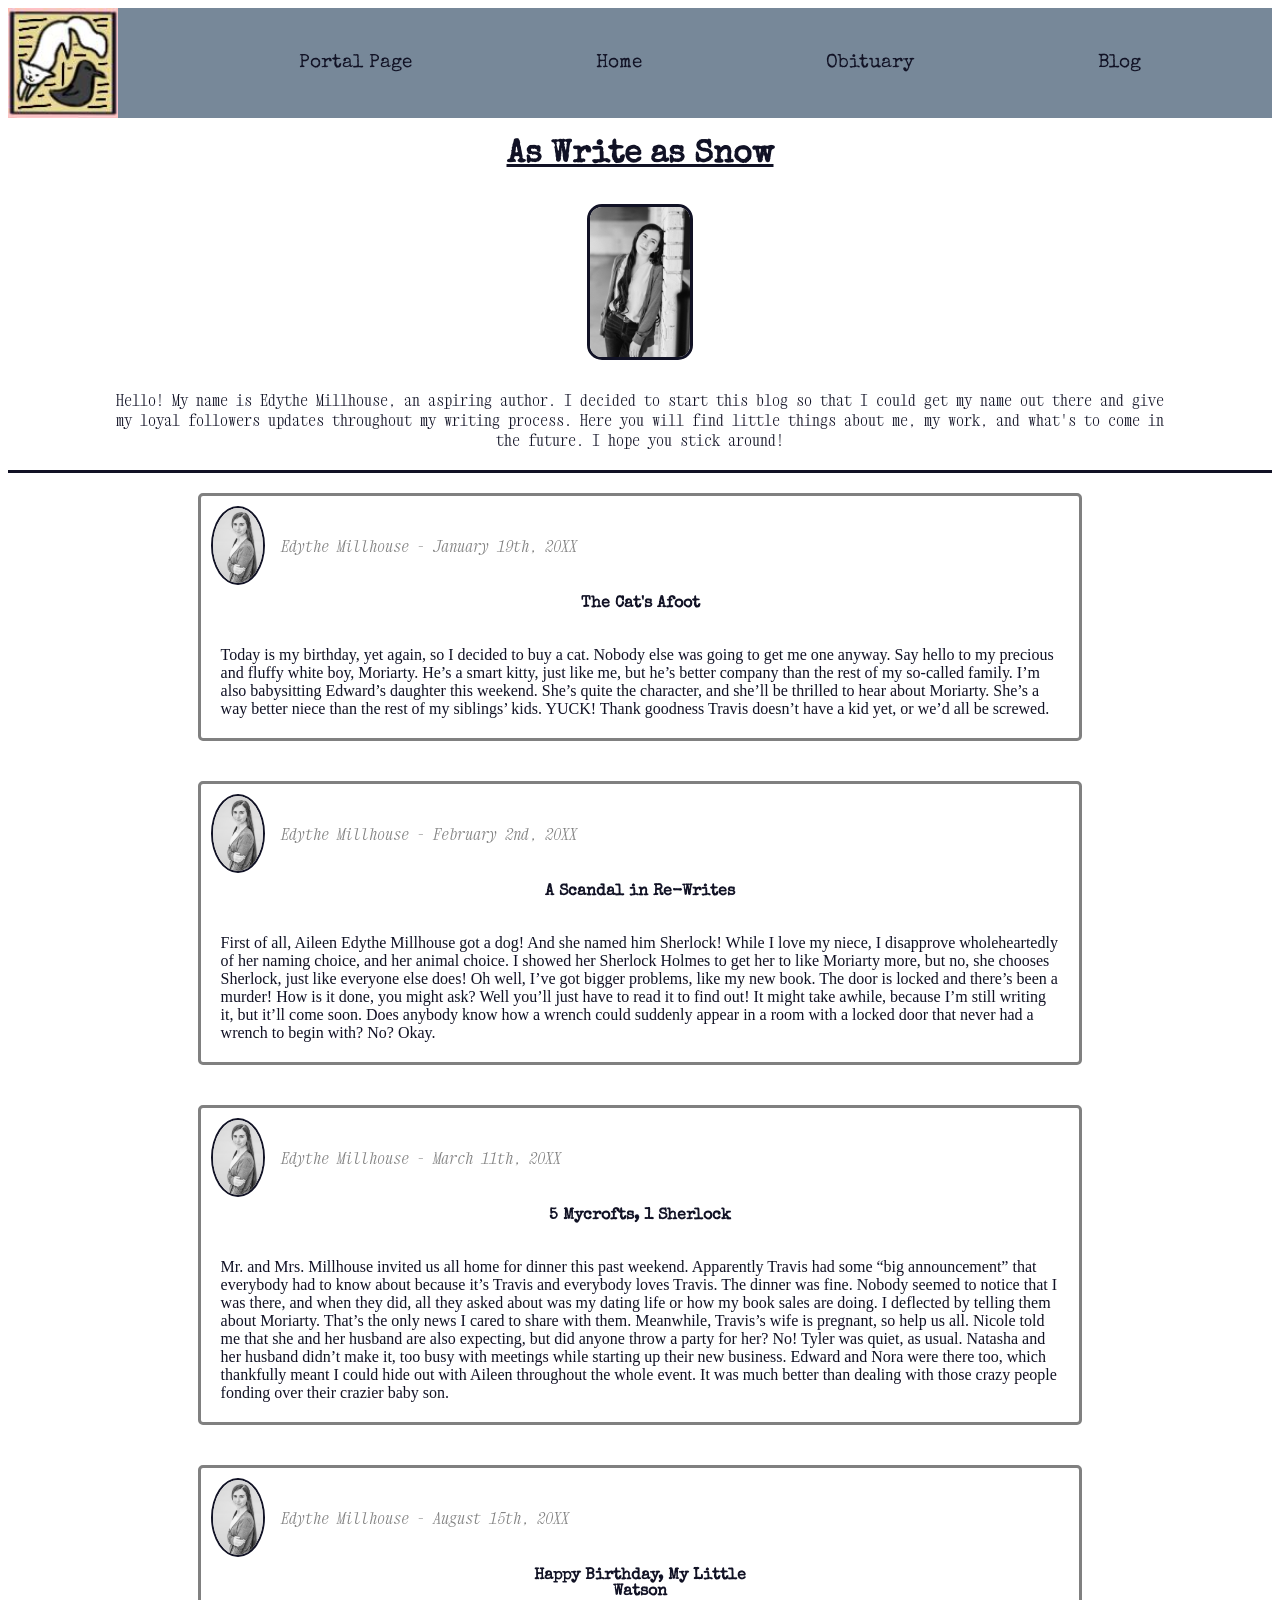
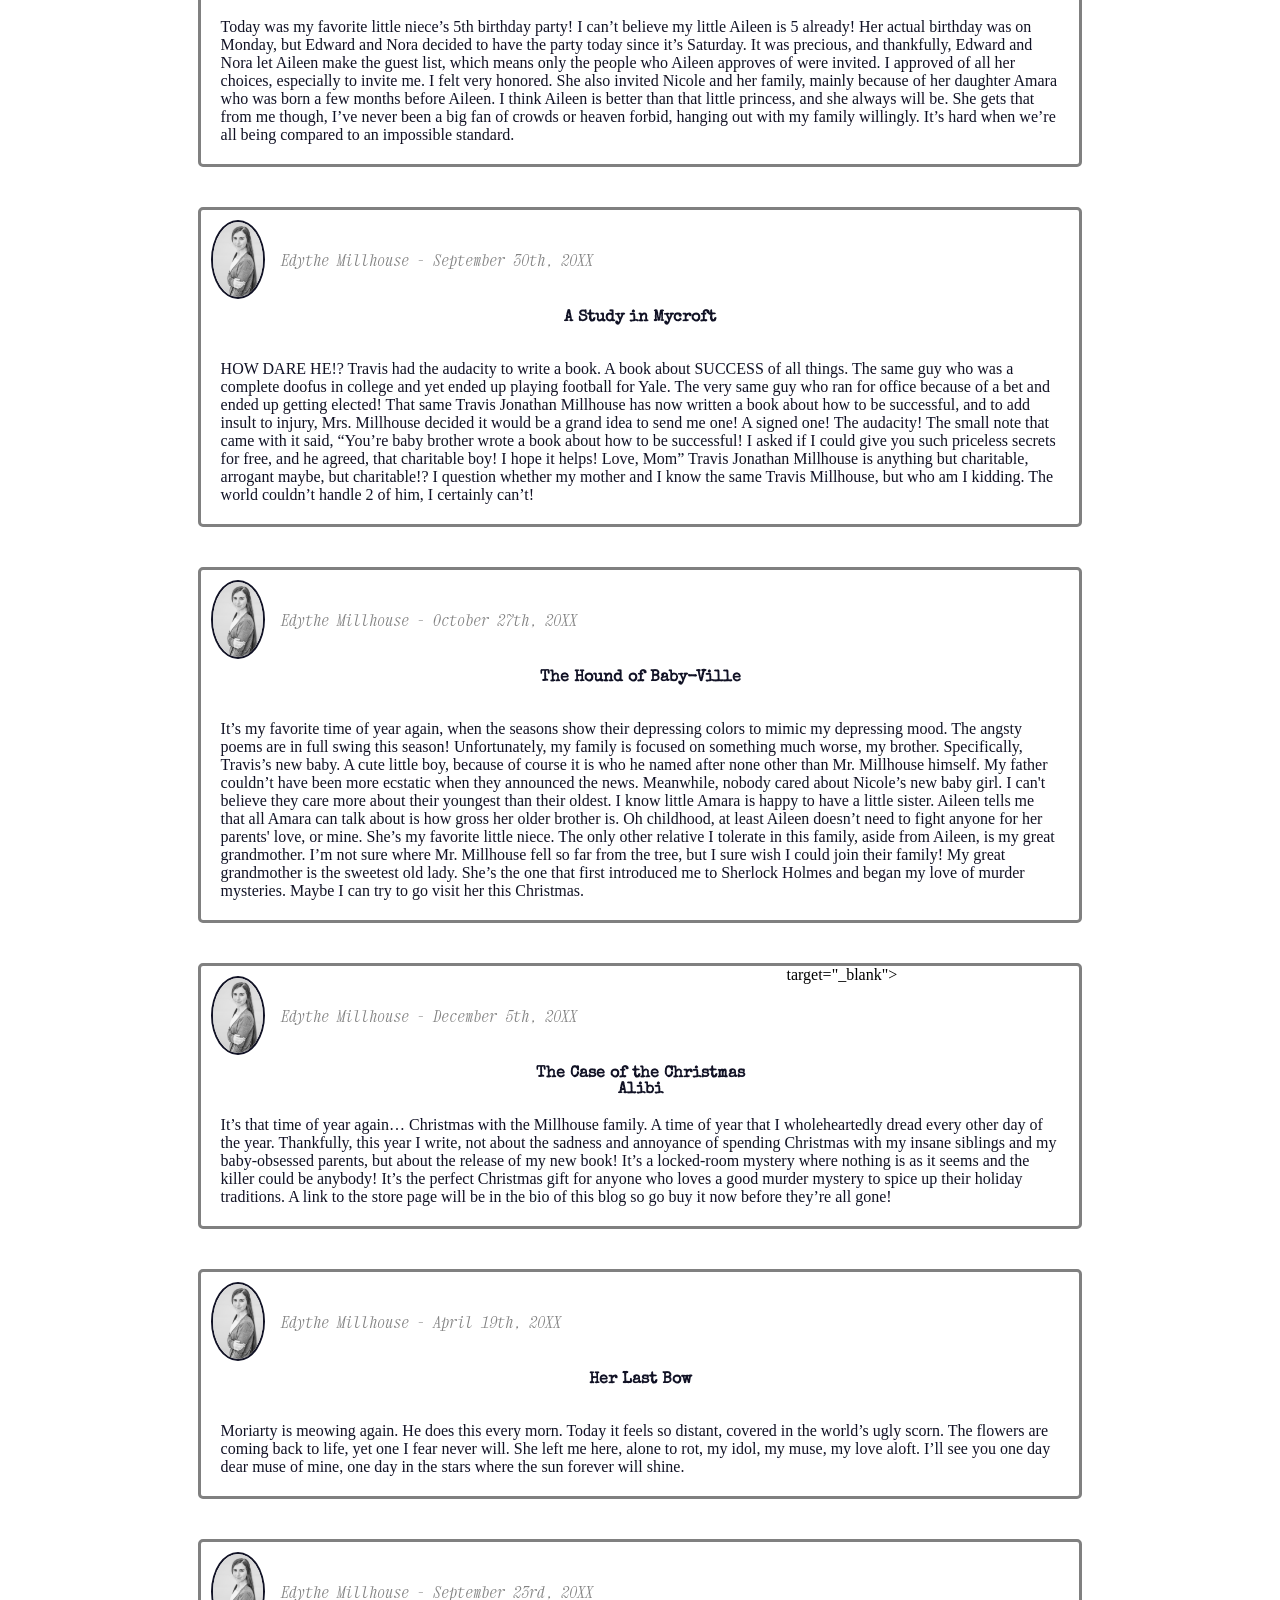
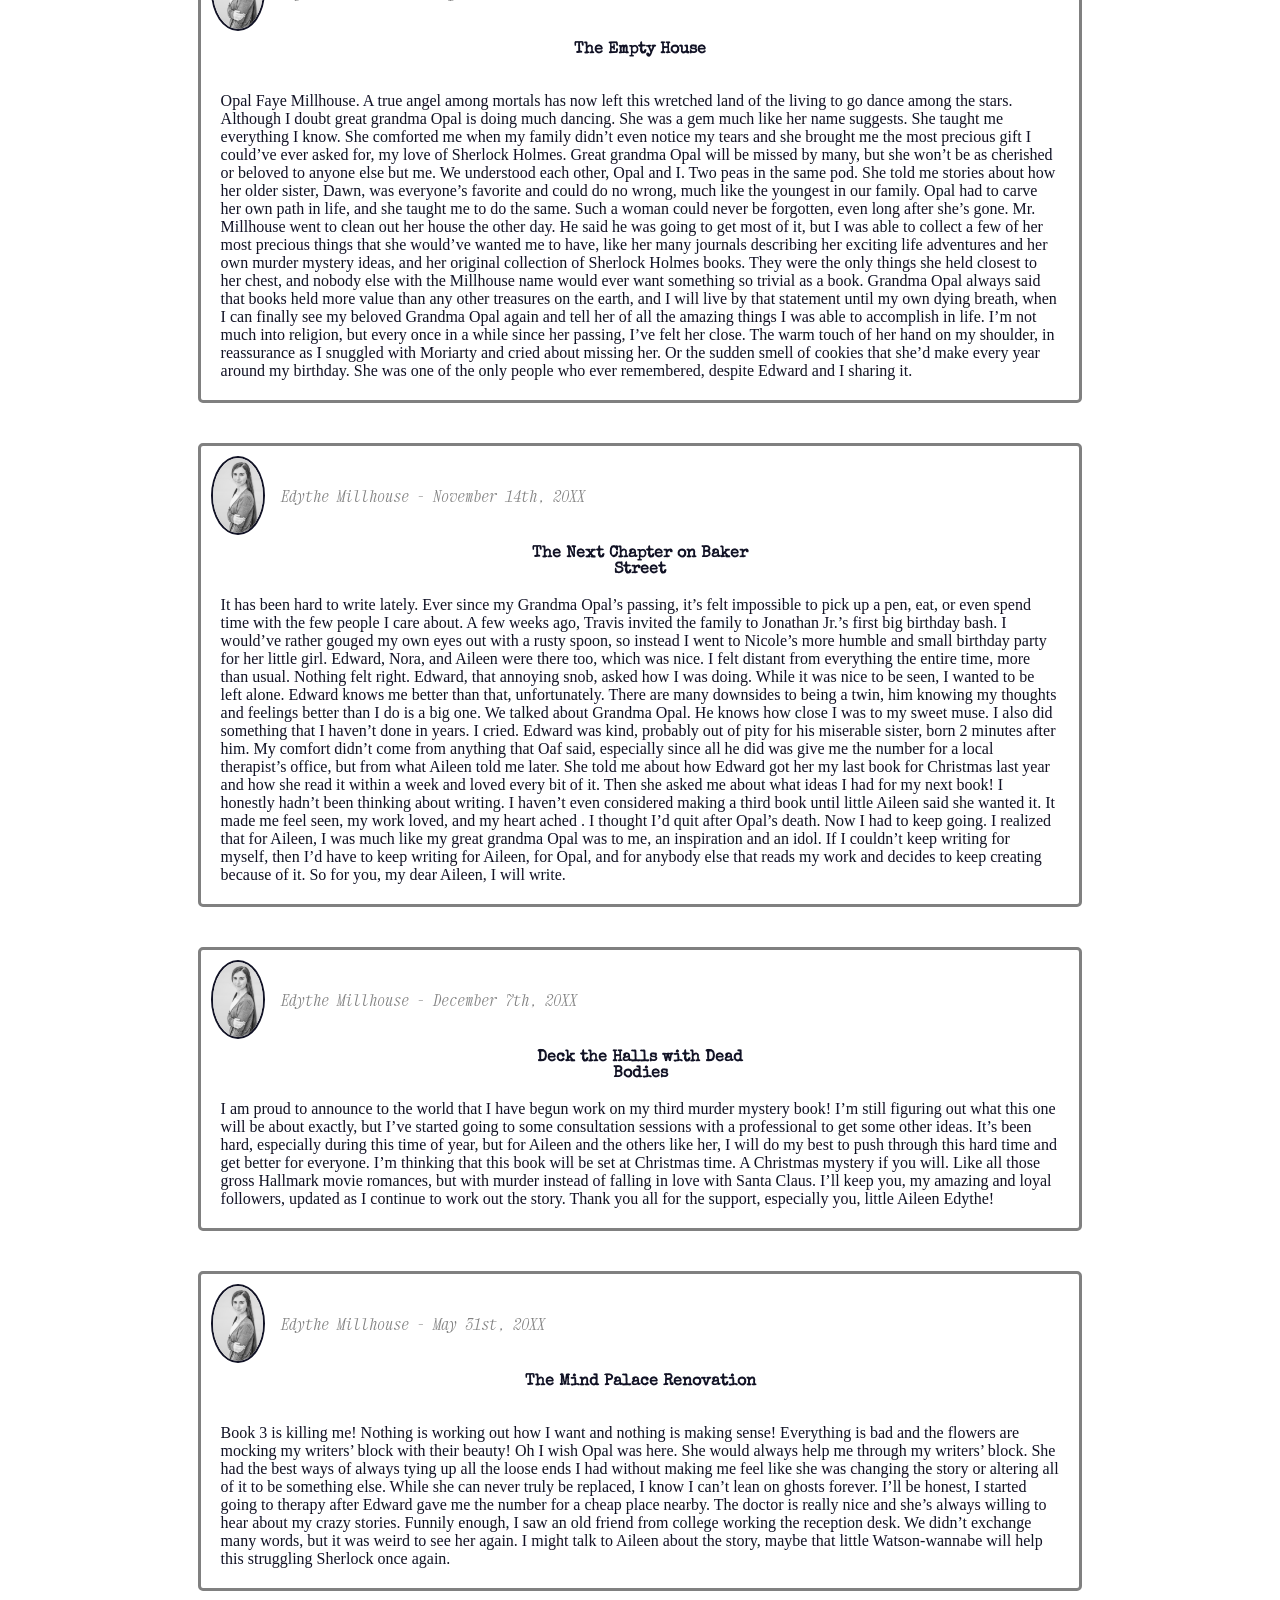
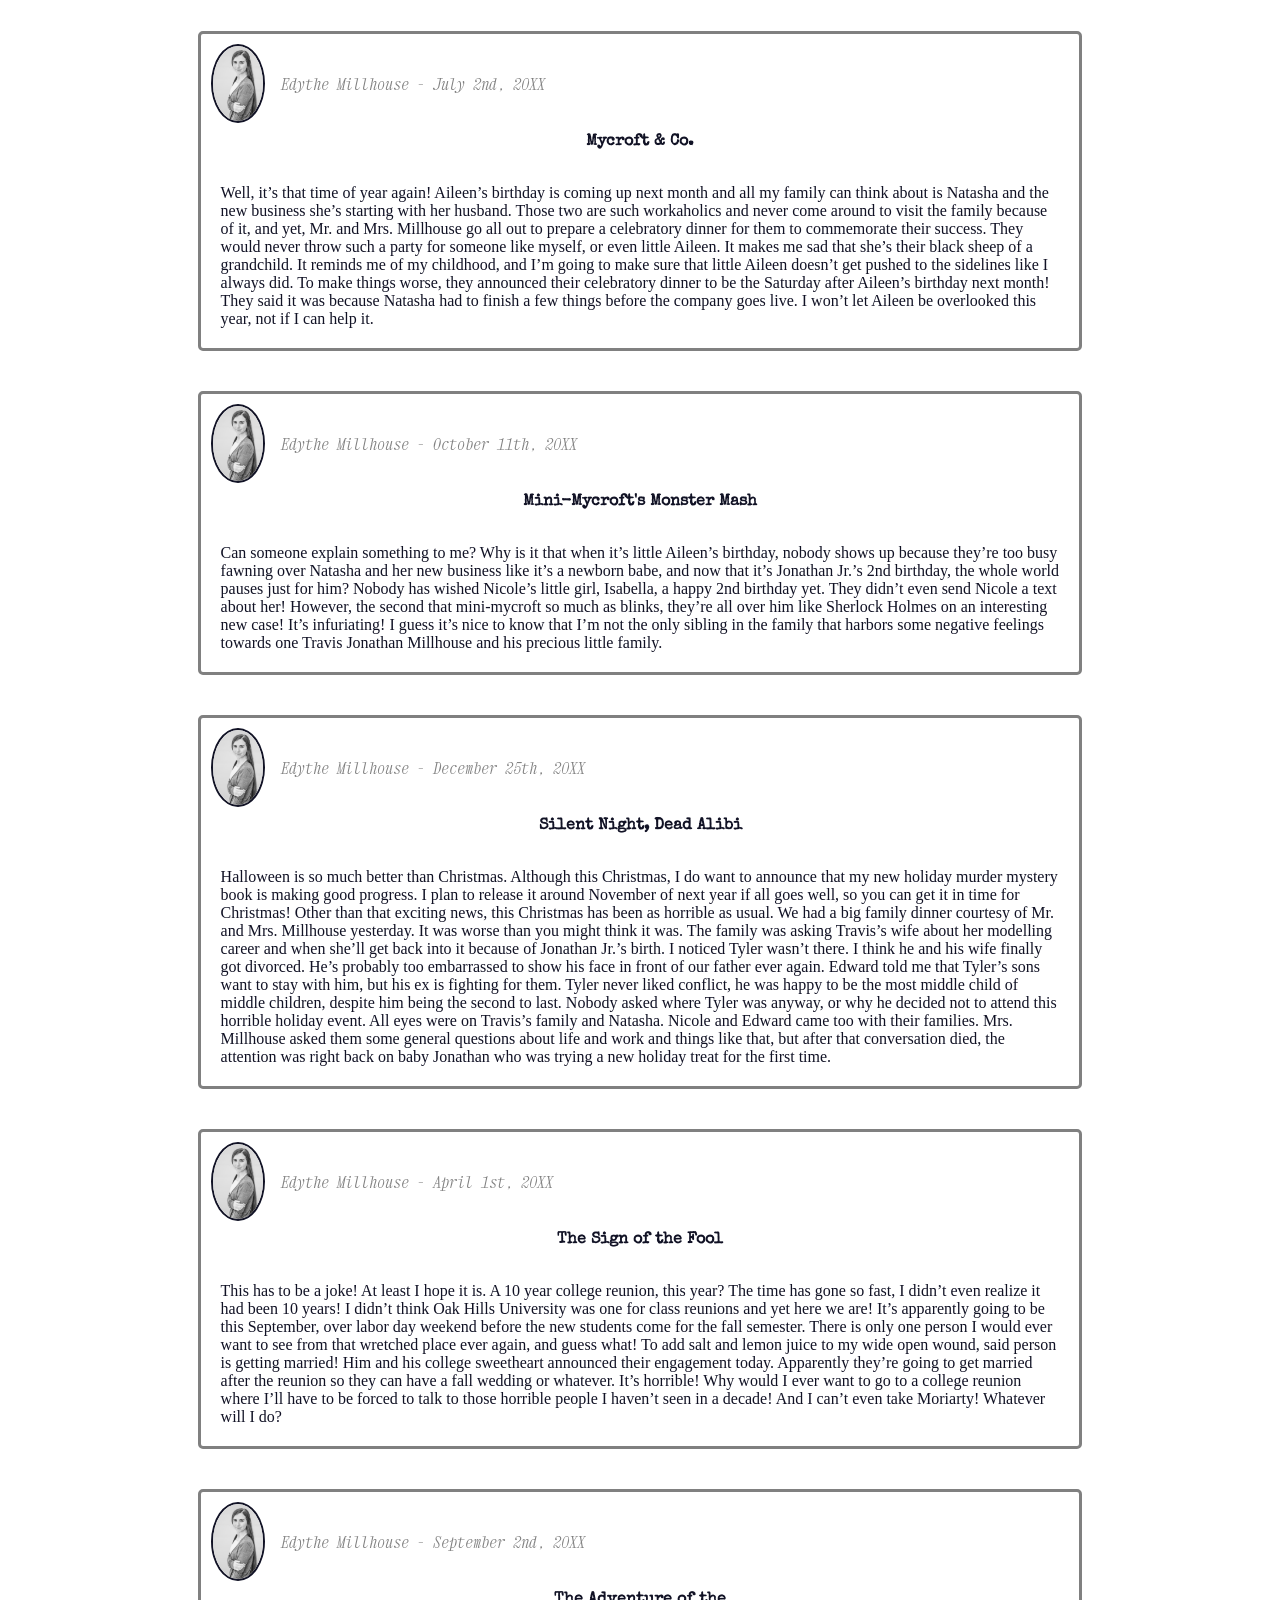
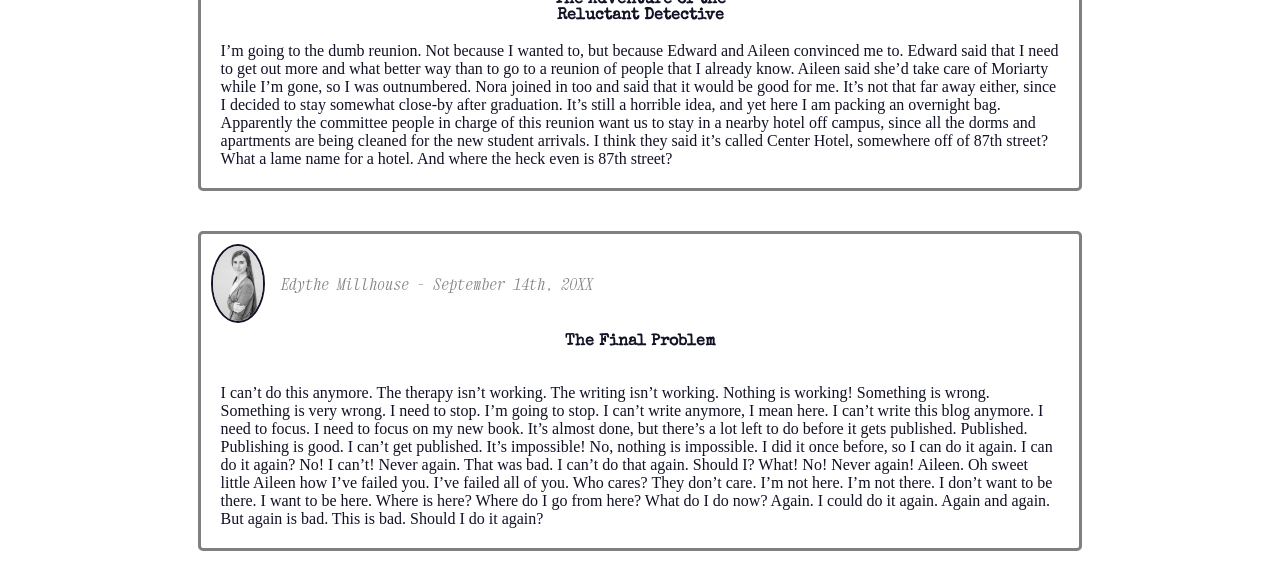
==== html/blog.html @ 5dd72618 "Initial commit" ====
<!DOCTYPE html>
<html lang="en">

<head>
    <meta charset="UTF-8">
    <meta name="viewport" content="width=device-width, initial-scale=1.0">
    <title>As Write as Snow</title>
    <link rel="stylesheet" href="../styles/rrstyles.css">
</head>

<body id="blogbody">
    <header id="headerblog">
        <a id="logo" href="index.html">
            <img id="logo" src="../images/aswriteassnowlogo.jpeg" alt="mylogo">
        </a>
        <nav id="navblog">
            <a href="https://autumn-dev04.github.io/WDD130/" target="_blank">Portal Page</a>
            <a href="../index.html" target="_blank">Home</a>
            <a href="obituary.html" target="_blank">Obituary</a>
            <a href="blog.html" target="_blank">Blog</a>
        </nav>
    </header>
    <div id="contentblog">

        <div id="bio">
            <h1 id="biotitle">As Write as Snow</h1>
            <img id="biopic" src="../images/edythebiopic.jpeg" href="../images/edythebiopic.jpeg" target="_blank">
            <p id="biotext">
                Hello! My name is Edythe Millhouse, an aspiring author. I decided to start this blog so that I could get
                my name out there and give my loyal followers updates throughout my writing process. Here you will find
                little things about me, my work, and what's to come in the future. I hope you stick around!
            </p>
        </div>

        <div id="blog">
            <img id="profile" src="../images/edytheprofilepic.jpeg" href="../images/edytheprofilepic.jpeg"
                target="_blank">
            <h4>Edythe Millhouse - January 19th, 20XX</h4>
            <p id="blogtitle">The Cat's Afoot</p>
            <p>
                Today is my birthday, yet again, so I decided to buy a cat. Nobody else was going to get me one anyway.
                Say
                hello to my precious and fluffy white boy, Moriarty. He’s a smart kitty, just like me, but he’s better
                company than the rest of my so-called family. I’m also babysitting Edward’s daughter this weekend. She’s
                quite the character, and she’ll be thrilled to hear about Moriarty. She’s a way better niece than the
                rest
                of my siblings’ kids. YUCK! Thank goodness Travis doesn’t have a kid yet, or we’d all be screwed.
            </p>
        </div>

        <div id="blog">
            <img id="profile" src="../images/edytheprofilepic.jpeg" href="../images/edytheprofilepic.jpeg"
                target="_blank">
            <h4>Edythe Millhouse - February 2nd, 20XX</h4>
            <p id="blogtitle">A Scandal in Re-Writes</p>
            <p>
                First of all, Aileen Edythe Millhouse got a dog! And she named him Sherlock! While I love my niece, I
                disapprove wholeheartedly of her naming choice, and her animal choice. I showed her Sherlock Holmes to
                get
                her to like Moriarty more, but no, she chooses Sherlock, just like everyone else does! Oh well, I’ve got
                bigger problems, like my new book. The door is locked and there’s been a murder! How is it done, you
                might
                ask? Well you’ll just have to read it to find out! It might take awhile, because I’m still writing it,
                but
                it’ll come soon. Does anybody know how a wrench could suddenly appear in a room with a locked door that
                never had a wrench to begin with? No? Okay.
            </p>
        </div>

        <div id="blog">
            <img id="profile" src="../images/edytheprofilepic.jpeg" href="../images/edytheprofilepic.jpeg"
                target="_blank">
            <h4>Edythe Millhouse - March 11th, 20XX</h4>
            <p id="blogtitle">5 Mycrofts, 1 Sherlock</p>
            <p>
                Mr. and Mrs. Millhouse invited us all home for dinner this past weekend. Apparently Travis had some “big
                announcement” that everybody had to know about because it’s Travis and everybody loves Travis. The
                dinner
                was fine. Nobody seemed to notice that I was there, and when they did, all they asked about was my
                dating
                life or how my book sales are doing. I deflected by telling them about Moriarty. That’s the only news I
                cared to share with them. Meanwhile, Travis’s wife is pregnant, so help us all. Nicole told me that she
                and
                her husband are also expecting, but did anyone throw a party for her? No! Tyler was quiet, as usual.
                Natasha
                and her husband didn’t make it, too busy with meetings while starting up their new business. Edward and
                Nora
                were there too, which thankfully meant I could hide out with Aileen throughout the whole event. It was
                much
                better than dealing with those crazy people fonding over their crazier baby son.
            </p>
        </div>

        <div id="blog">
            <img id="profile" src="../images/edytheprofilepic.jpeg" href="../images/edytheprofilepic.jpeg"
                target="_blank">
            <h4>Edythe Millhouse - August 15th, 20XX</h4>
            <p id="blogtitle">Happy Birthday, My Little Watson</p>
            <p>
                Today was my favorite little niece’s 5th birthday party! I can’t believe my little Aileen is 5 already!
                Her
                actual birthday was on Monday, but Edward and Nora decided to have the party today since it’s Saturday.
                It
                was precious, and thankfully, Edward and Nora let Aileen make the guest list, which means only the
                people
                who Aileen approves of were invited. I approved of all her choices, especially to invite me. I felt very
                honored. She also invited Nicole and her family, mainly because of her daughter Amara who was born a few
                months before Aileen. I think Aileen is better than that little princess, and she always will be. She
                gets
                that from me though, I’ve never been a big fan of crowds or heaven forbid, hanging out with my family
                willingly. It’s hard when we’re all being compared to an impossible standard.
            </p>
        </div>

        <div id="blog">
            <img id="profile" src="../images/edytheprofilepic.jpeg" href="../images/edytheprofilepic.jpeg"
                target="_blank">
            <h4>Edythe Millhouse - September 30th, 20XX</h4>
            <p id="blogtitle">A Study in Mycroft</p>
            <p>
                HOW DARE HE!? Travis had the audacity to write a book. A book about SUCCESS of all things. The same guy
                who
                was a complete doofus in college and yet ended up playing football for Yale. The very same guy who ran
                for
                office because of a bet and ended up getting elected! That same Travis Jonathan Millhouse has now
                written a
                book about how to be successful, and to add insult to injury, Mrs. Millhouse decided it would be a grand
                idea to send me one! A signed one! The audacity! The small note that came with it said, “You’re baby
                brother
                wrote a book about how to be successful! I asked if I could give you such priceless secrets for free,
                and he
                agreed, that charitable boy! I hope it helps! Love, Mom” Travis Jonathan Millhouse is anything but
                charitable, arrogant maybe, but charitable!? I question whether my mother and I know the same Travis
                Millhouse, but who am I kidding. The world couldn’t handle 2 of him, I certainly can’t!
            </p>
        </div>

        <div id="blog">
            <img id="profile" src="../images/edytheprofilepic.jpeg" href="../images/edytheprofilepic.jpeg"
                target="_blank">
            <h4>Edythe Millhouse - October 27th, 20XX</h4>
            <p id="blogtitle">The Hound of Baby-Ville</p>
            <p>
                It’s my favorite time of year again, when the seasons show their depressing colors to mimic my
                depressing mood. The angsty poems are in full swing this season! Unfortunately, my family is focused on
                something
                much
                worse, my brother. Specifically, Travis’s new baby. A cute little boy, because of course it is who he
                named
                after none other than Mr. Millhouse himself. My father couldn’t have been more ecstatic when they
                announced
                the news. Meanwhile, nobody cared about Nicole’s new baby girl. I can't believe they care more about
                their youngest than their oldest. I know little Amara is happy to have a
                little sister. Aileen tells me that all Amara can talk about is how gross her older brother is. Oh
                childhood, at least Aileen doesn’t need to fight anyone for her parents' love, or mine. She’s my
                favorite
                little niece. The only other relative I tolerate in this family, aside from Aileen, is my great
                grandmother.
                I’m not sure where Mr. Millhouse fell so far from the tree, but I sure wish I could join their family!
                My
                great grandmother is the sweetest old lady. She’s the one that first introduced me to Sherlock Holmes
                and
                began my love of murder mysteries. Maybe I can try to go visit her this Christmas.
            </p>
        </div>

        <div id="blog">
            <img id="profile" src="../images/edytheprofilepic.jpeg" href="../images/edytheprofilepic.jpeg" target="_blank">
                target="_blank">
            <h4>Edythe Millhouse - December 5th, 20XX</h4>
            <p id="blogtitle">The Case of the Christmas Alibi</p>
            <p>
                It’s that time of year again… Christmas with the Millhouse family. A time of year that I wholeheartedly
                dread every other day of the year. Thankfully, this year I write, not about the sadness and annoyance of
                spending Christmas with my insane siblings and my baby-obsessed parents, but about the release of my new
                book! It’s a locked-room mystery where nothing is as it seems and the killer could be anybody! It’s the
                perfect Christmas gift for anyone who loves a good murder mystery to spice up their holiday traditions.
                A
                link to the store page will be in the bio of this blog so go buy it now before they’re all gone!
            </p>
        </div>

        <div id="blog">
            <img id="profile" src="../images/edytheprofilepic.jpeg" href="../images/edytheprofilepic.jpeg" target="_blank">
            <h4>Edythe Millhouse - April 19th, 20XX</h4>
            <p id="blogtitle">Her Last Bow</p>
            <p>
                Moriarty is meowing again. He does this every morn. Today it feels so distant, covered in the world’s
                ugly
                scorn. The flowers are coming back to life, yet one I fear never will. She left me here, alone to rot,
                my
                idol, my muse, my love aloft. I’ll see you one day dear muse of mine, one day in the stars where the sun
                forever will shine.
            </p>
        </div>

        <div id="blog">
            <img id="profile" src="../images/edytheprofilepic.jpeg" href="../images/edytheprofilepic.jpeg" target="_blank">
            <h4>Edythe Millhouse - September 23rd, 20XX</h4>
            <p id="blogtitle">The Empty House</p>
            <p>
                Opal Faye Millhouse. A true angel among mortals has now left this wretched land of the living to go
                dance
                among the stars. Although I doubt great grandma Opal is doing much dancing. She was a gem much like her
                name
                suggests. She taught me everything I know. She comforted me when my family didn’t even notice my tears
                and
                she brought me the most precious gift I could’ve ever asked for, my love of Sherlock Holmes. Great
                grandma
                Opal will be missed by many, but she won’t be as cherished or beloved to anyone else but me. We
                understood
                each other, Opal and I. Two peas in the same pod. She told me stories about how her older sister, Dawn,
                was
                everyone’s favorite and could do no wrong, much like the youngest in our family. Opal had to carve her
                own
                path in life, and she taught me to do the same. Such a woman could never be forgotten, even long after
                she’s
                gone. Mr. Millhouse went to clean out her house the other day. He said he was going to get most of it,
                but I
                was able to collect a few of her most precious things that she would’ve wanted me to have, like her many
                journals describing her exciting life adventures and her own murder mystery ideas, and her original
                collection of Sherlock Holmes books. They were the only things she held closest to her chest, and nobody
                else with the Millhouse name would ever want something so trivial as a book. Grandma Opal always said
                that
                books held more value than any other treasures on the earth, and I will live by that statement until my
                own
                dying breath, when I can finally see my beloved Grandma Opal again and tell her of all the amazing
                things I
                was able to accomplish in life. I’m not much into religion, but every once in a while since her passing,
                I’ve felt her close. The warm touch of her hand on my shoulder, in reassurance as I snuggled with
                Moriarty
                and cried about missing her. Or the sudden smell of cookies that she’d make every year around my
                birthday.
                She was one of the only people who ever remembered, despite Edward and I sharing it.
            </p>
        </div>

        <div id="blog">
            <img id="profile" src="../images/edytheprofilepic.jpeg" href="../images/edytheprofilepic.jpeg" target="_blank">
            <h4>Edythe Millhouse - November 14th, 20XX</h4>
            <p id="blogtitle">The Next Chapter on Baker Street</p>
            <p>
                It has been hard to write lately. Ever since my Grandma Opal’s passing, it’s felt impossible to pick up
                a
                pen, eat, or even spend time with the few people I care about. A few weeks ago, Travis invited the
                family to
                Jonathan Jr.’s first big birthday bash. I would’ve rather gouged my own eyes out with a rusty spoon, so
                instead I went to Nicole’s more humble and small birthday party for her little girl. Edward, Nora, and
                Aileen were there too, which was nice. I felt distant from everything the entire time, more than usual.
                Nothing felt right. Edward, that annoying snob, asked how I was doing. While it was nice to be seen, I
                wanted to be left alone. Edward knows me better than that, unfortunately. There are many downsides to
                being
                a twin, him knowing my thoughts and feelings better than I do is a big one. We talked about Grandma
                Opal. He
                knows how close I was to my sweet muse. I also did something that I haven’t done in years. I cried.
                Edward
                was kind, probably out of pity for his miserable sister, born 2 minutes after him. My comfort didn’t
                come
                from anything that Oaf said, especially since all he did was give me the number for a local therapist’s
                office, but from what Aileen told me later. She told me about how Edward got her my last book for
                Christmas
                last year and how she read it within a week and loved every bit of it. Then she asked me about what
                ideas I
                had for my next book! I honestly hadn’t been thinking about writing. I haven’t even considered making a
                third book until little Aileen said she wanted it. It made me feel seen, my work loved, and my heart
                ached .
                I thought I’d quit after Opal’s death. Now I had to keep going. I realized that for Aileen, I was much
                like
                my great grandma Opal was to me, an inspiration and an idol. If I couldn’t keep writing for myself, then
                I’d
                have to keep writing for Aileen, for Opal, and for anybody else that reads my work and decides to keep
                creating because of it. So for you, my dear Aileen, I will write.
            </p>
        </div>

        <div id="blog">
            <img id="profile" src="../images/edytheprofilepic.jpeg" href="../images/edytheprofilepic.jpeg" target="_blank">
            <h4>Edythe Millhouse - December 7th, 20XX</h4>
            <p id="blogtitle">Deck the Halls with Dead Bodies</p>
            <p>
                I am proud to announce to the world that I have begun work on my third murder mystery book! I’m still
                figuring out what this one will be about exactly, but I’ve started going to some consultation sessions
                with
                a professional to get some other ideas. It’s been hard, especially during this time of year, but for
                Aileen
                and the others like her, I will do my best to push through this hard time and get better for everyone.
                I’m
                thinking that this book will be set at Christmas time. A Christmas mystery if you will. Like all those
                gross
                Hallmark movie romances, but with murder instead of falling in love with Santa Claus. I’ll keep you, my
                amazing and loyal followers, updated as I continue to work out the story. Thank you all for the support,
                especially you, little Aileen Edythe!
            </p>
        </div>

        <div id="blog">
            <img id="profile" src="../images/edytheprofilepic.jpeg" href="../images/edytheprofilepic.jpeg" target="_blank">
            <h4>Edythe Millhouse - May 31st, 20XX</h4>
            <p id="blogtitle">The Mind Palace Renovation</p>
            <p>
                Book 3 is killing me! Nothing is working out how I want and nothing is making sense! Everything is bad
                and
                the flowers are mocking my writers’ block with their beauty! Oh I wish Opal was here. She would always
                help
                me through my writers’ block. She had the best ways of always tying up all the loose ends I had without
                making me feel like she was changing the story or altering all of it to be something else. While she can
                never truly be replaced, I know I can’t lean on ghosts forever. I’ll be honest, I started going to
                therapy
                after Edward gave me the number for a cheap place nearby. The doctor is really nice and she’s always
                willing
                to hear about my crazy stories. Funnily enough, I saw an old friend from college working the reception
                desk.
                We didn’t exchange many words, but it was weird to see her again. I might talk to Aileen about the
                story,
                maybe that little Watson-wannabe will help this struggling Sherlock once again.
            </p>
        </div>

        <div id="blog">
            <img id="profile" src="../images/edytheprofilepic.jpeg" href="../images/edytheprofilepic.jpeg" target="_blank">
            <h4>Edythe Millhouse - July 2nd, 20XX</h4>
            <p id="blogtitle">Mycroft & Co.</p>
            <p>
                Well, it’s that time of year again! Aileen’s birthday is coming up next month and all my family can
                think
                about is Natasha and the new business she’s starting with her husband. Those two are such workaholics
                and
                never come around to visit the family because of it, and yet, Mr. and Mrs. Millhouse go all out to
                prepare a
                celebratory dinner for them to commemorate their success. They would never throw such a party for
                someone
                like myself, or even little Aileen. It makes me sad that she’s their black sheep of a grandchild. It
                reminds
                me of my childhood, and I’m going to make sure that little Aileen doesn’t get pushed to the sidelines
                like I
                always did. To make things worse, they announced their celebratory dinner to be the Saturday after
                Aileen’s
                birthday next month! They said it was because Natasha had to finish a few things before the company goes
                live. I won’t let Aileen be overlooked this year, not if I can help it.
            </p>
        </div>

        <div id="blog">
            <img id="profile" src="../images/edytheprofilepic.jpeg" href="../images/edytheprofilepic.jpeg" target="_blank">
            <h4>Edythe Millhouse - October 11th, 20XX</h4>
            <p id="blogtitle">Mini-Mycroft's Monster Mash</p>
            <p>
                Can someone explain something to me? Why is it that when it’s little Aileen’s birthday, nobody shows up
                because they’re too busy fawning over Natasha and her new business like it’s a newborn babe, and now
                that
                it’s Jonathan Jr.’s 2nd birthday, the whole world pauses just for him? Nobody has wished Nicole’s little
                girl, Isabella, a happy 2nd birthday yet. They didn’t even send Nicole a text about her! However, the
                second
                that mini-mycroft so much as blinks, they’re all over him like Sherlock Holmes on an interesting new
                case!
                It’s infuriating! I guess it’s nice to know that I’m not the only sibling in the family that harbors
                some
                negative feelings towards one Travis Jonathan Millhouse and his precious little family.
            </p>
        </div>

        <div id="blog">
            <img id="profile" src="../images/edytheprofilepic.jpeg" href="../images/edytheprofilepic.jpeg" target="_blank">
            <h4>Edythe Millhouse - December 25th, 20XX</h4>
            <p id="blogtitle">Silent Night, Dead Alibi</p>
            <p>
                Halloween is so much better than Christmas. Although this Christmas, I do want to announce that my new
                holiday murder mystery book is making good progress. I plan to release it around November of next year
                if
                all goes well, so you can get it in time for Christmas! Other than that exciting news, this Christmas
                has
                been as horrible as usual. We had a big family dinner courtesy of Mr. and Mrs. Millhouse yesterday. It
                was
                worse than you might think it was. The family was asking Travis’s wife about her modelling career and
                when
                she’ll get back into it because of Jonathan Jr.’s birth. I noticed Tyler wasn’t there. I think he and
                his
                wife finally got divorced. He’s probably too embarrassed to show his face in front of our father ever
                again.
                Edward told me that Tyler’s sons want to stay with him, but his ex is fighting for them. Tyler never
                liked
                conflict, he was happy to be the most middle child of middle children, despite him being the second to
                last.
                Nobody asked where Tyler was anyway, or why he decided not to attend this horrible holiday event. All
                eyes
                were on Travis’s family and Natasha. Nicole and Edward came too with their families. Mrs. Millhouse
                asked
                them some general questions about life and work and things like that, but after that conversation died,
                the
                attention was right back on baby Jonathan who was trying a new holiday treat for the first time.
            </p>
        </div>

        <div id="blog">
            <img id="profile" src="../images/edytheprofilepic.jpeg" href="../images/edytheprofilepic.jpeg" target="_blank">
            <h4>Edythe Millhouse - April 1st, 20XX</h4>
            <p id="blogtitle">The Sign of the Fool</p>
            <p>
                This has to be a joke! At least I hope it is. A 10 year college reunion, this year? The time has gone so
                fast, I didn’t even realize it had been 10 years! I didn’t think Oak Hills University was one for class
                reunions and yet here we are! It’s apparently going to be this September, over labor day weekend before
                the
                new students come for the fall semester. There is only one person I would ever want to see from that
                wretched place ever again, and guess what! To add salt and lemon juice to my wide open wound, said
                person is
                getting married! Him and his college sweetheart announced their engagement today. Apparently they’re
                going
                to get married after the reunion so they can have a fall wedding or whatever. It’s horrible! Why would I
                ever want to go to a college reunion where I’ll have to be forced to talk to those horrible people I
                haven’t
                seen in a decade! And I can’t even take Moriarty! Whatever will I do?
            </p>
        </div>

        <div id="blog">
            <img id="profile" src="../images/edytheprofilepic.jpeg" href="../images/edytheprofilepic.jpeg" target="_blank">
            <h4>Edythe Millhouse - September 2nd, 20XX</h4>
            <p id="blogtitle">The Adventure of the Reluctant Detective</p>
            <p>
                I’m going to the dumb reunion. Not because I wanted to, but because Edward and Aileen convinced me to.
                Edward said that I need to get out more and what better way than to go to a reunion of people that I
                already
                know. Aileen said she’d take care of Moriarty while I’m gone, so I was outnumbered. Nora joined in too
                and
                said that it would be good for me. It’s not that far away either, since I decided to stay somewhat
                close-by
                after graduation. It’s still a horrible idea, and yet here I am packing an overnight bag. Apparently the
                committee people in charge of this reunion want us to stay in a nearby hotel off campus, since all the
                dorms
                and apartments are being cleaned for the new student arrivals. I think they said it’s called Center
                Hotel,
                somewhere off of 87th street? What a lame name for a hotel. And where the heck even is 87th street?
            </p>
        </div>
        <div id="blog">
            <img id="profile" src="../images/edytheprofilepic.jpeg" href="../images/edytheprofilepic.jpeg" target="_blank">
            <h4>Edythe Millhouse - September 14th, 20XX</h4>
            <p id="blogtitle">The Final Problem</p>
            <p>
                I can’t do this anymore. The therapy isn’t working. The writing isn’t working. Nothing is working!
                Something
                is wrong. Something is very wrong. I need to stop. I’m going to stop. I can’t write anymore, I mean
                here. I
                can’t write this blog anymore. I need to focus. I need to focus on my new book. It’s almost done, but
                there’s a lot left to do before it gets published. Published. Publishing is good. I can’t get published.
                It’s impossible! No, nothing is impossible. I did it once before, so I can do it again. I can do it
                again?
                No! I can’t! Never again. That was bad. I can’t do that again. Should I? What! No! Never again! Aileen.
                Oh
                sweet little Aileen how I’ve failed you. I’ve failed all of you. Who cares? They don’t care. I’m not
                here.
                I’m not there. I don’t want to be there. I want to be here. Where is here? Where do I go from here? What
                do
                I do now? Again. I could do it again. Again and again. But again is bad. This is bad. Should I do it
                again?
            </p>
        </div>
    </div>
</body>

</html>
---- styles/rrstyles.css ----
@import url('https://fonts.googleapis.com/css2?family=Special+Elite&family=Xanh+Mono:ital@0;1&display=swap');

header {
    background-color: #4A780D;
    font-family: "Special Elite", serif;
    display: grid;
    grid-template-columns: 160px auto;
    font-size: larger;
    color: #111225;
}

h1 {
    text-align: center;
}

#logo {
    width: 110px;
    height: 110px;
    justify-content: left;
}

nav {
    display: flex;
    justify-content: space-evenly;
    align-items: center;
}

nav a {
    text-align: center;
    color: #111225;
    text-decoration: none;
    padding: 40px;
    border-style: solid;
    border-color: #4A780D;
    padding-right: 50px;
    padding-left: 50px;
}

nav a:hover {
    border-color: #129143;
    background-color: #129143;
    color: #E9C237;
}

/*Index Page*/


/*Obituary Page*/
#obitback {
    background-color: #3b7953;
}

#headerobituary {
    background-color: #129143;
    color: black;
}

#navobituary a {
    border-color: #129143;
    color: black;
}

#navobituary a:hover {
    border-color: #E9D795;
    background-color: #E9D795;
}

#obituarybody {
    background-color: #ccbb7f;
    margin: 5% 10% 5% 10%;
    display: flex;
    flex-flow: column wrap;
    align-items: center;
    justify-content: center;
}

#obittitle {
    text-align: center;
    margin: 30px;
}

#obitpic {
    width: 200px;
    margin: 20px;
    border: solid #111225 5px;
    border-radius: 10px;
}

#obittext, #obitquote {
    margin-left: 10%;
    margin-right: 10%;
}S

/*As Write as Snow Blog*/
#blogbody {
    background-color:#FFF4CC
}

#headerblog {
    background-color: lightslategray;
    font-family: "Special Elite", serif;
    display: grid;
    grid-template-columns: 160px auto;
    font-size: larger;
    color: #111225;
}

#navblog a {
    text-align: center;
    color: #111225;
    text-decoration: none;
    padding: 40px;
    border-style: solid;
    border-color: lightslategray;
    padding-right: 50px;
    padding-left: 50px;
}

#navblog a:hover {
    border-color: #FFC1C1;
    background-color: #FFC1C1;
    color: #111225;
}

#contentblog {
    display: flex;
    flex-direction: column;
}

#bio {
    display: flex;
    flex-flow: column wrap;
    border-bottom: solid 3px #111225;
    align-items: center;
}

#biotitle {
    font-family: "Special Elite", serif;
    text-decoration: underline;
    color: #111225;
}

#biopic {
    width: 100px;
    border:solid #111225 3px;
    border-radius: 15px;
    margin: 10px;
}

#biotext {
    color: #111225;
    font-family: "Xanh Mono", serif;
    text-align: center;
    margin-right: 100px;
    margin-left: 100px;
}

#blog {
    border: solid 3px gray;
    border-radius: 5px;
    margin-left: 15%;
    margin-right: 15%;
    margin-top: 20px;
    margin-bottom: 20px;
    display: grid;
    grid-template-rows: 80px 50px 1fr;
    grid-template-columns: 1fr 1fr 1fr 1fr 1fr 1fr;
}

#profile {
    grid-row: 1;
    grid-column: 1;
    border-radius: 100%;
    width: 50px;
    margin: 10px;
    border: solid #111225 2px;
}

h4{
    grid-row: 1;
    grid-column: 1/5;
    margin: 40px;
    margin-left: 80px;
    font-family: "Xanh Mono", serif;
    font-weight: lighter;
    font-style: italic;
    color: gray;
}

#blogtitle {
    text-align: center;
    grid-row: 2;
    grid-column: 3/5;
    font-weight: bolder;
    font-family: "Special Elite", serif;
    color: #111225;
}

p {
    margin: 20px;
    grid-row: 3;
    grid-column: 1/7;
    color: #111225;
}
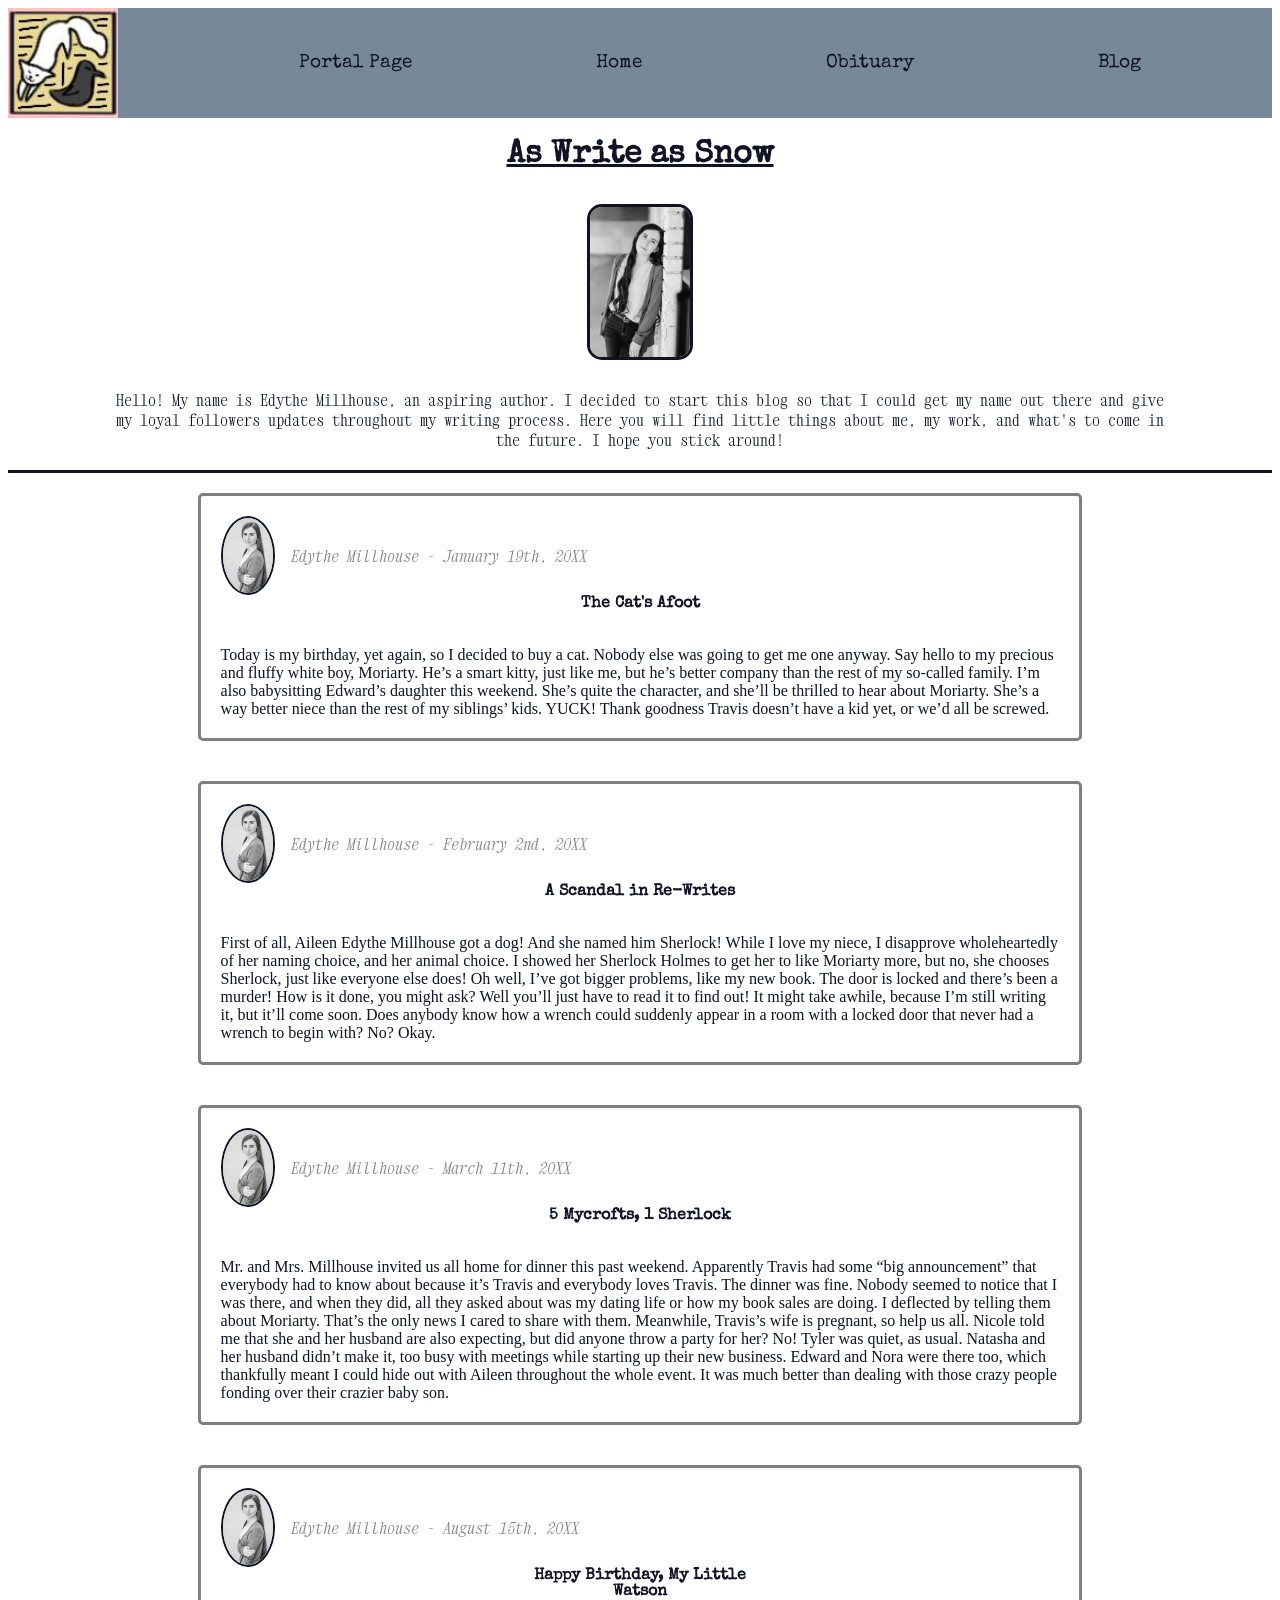
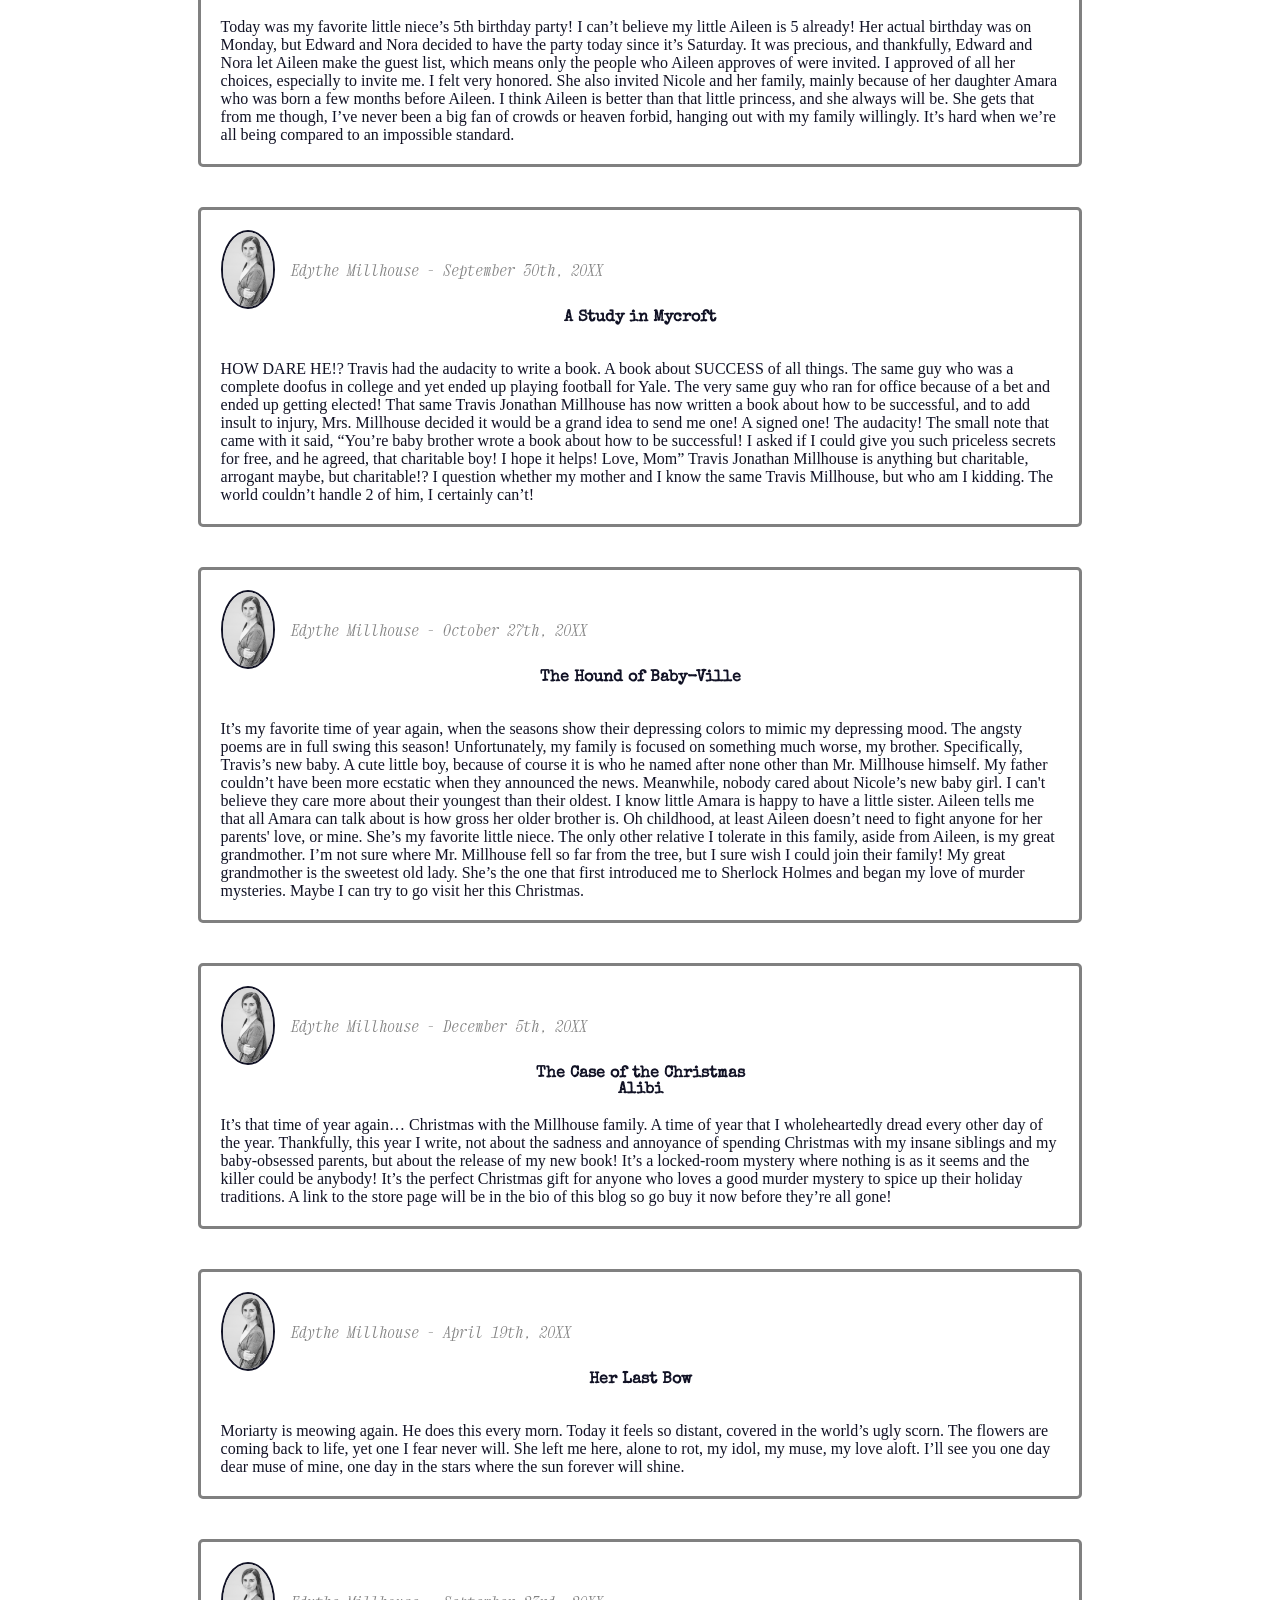
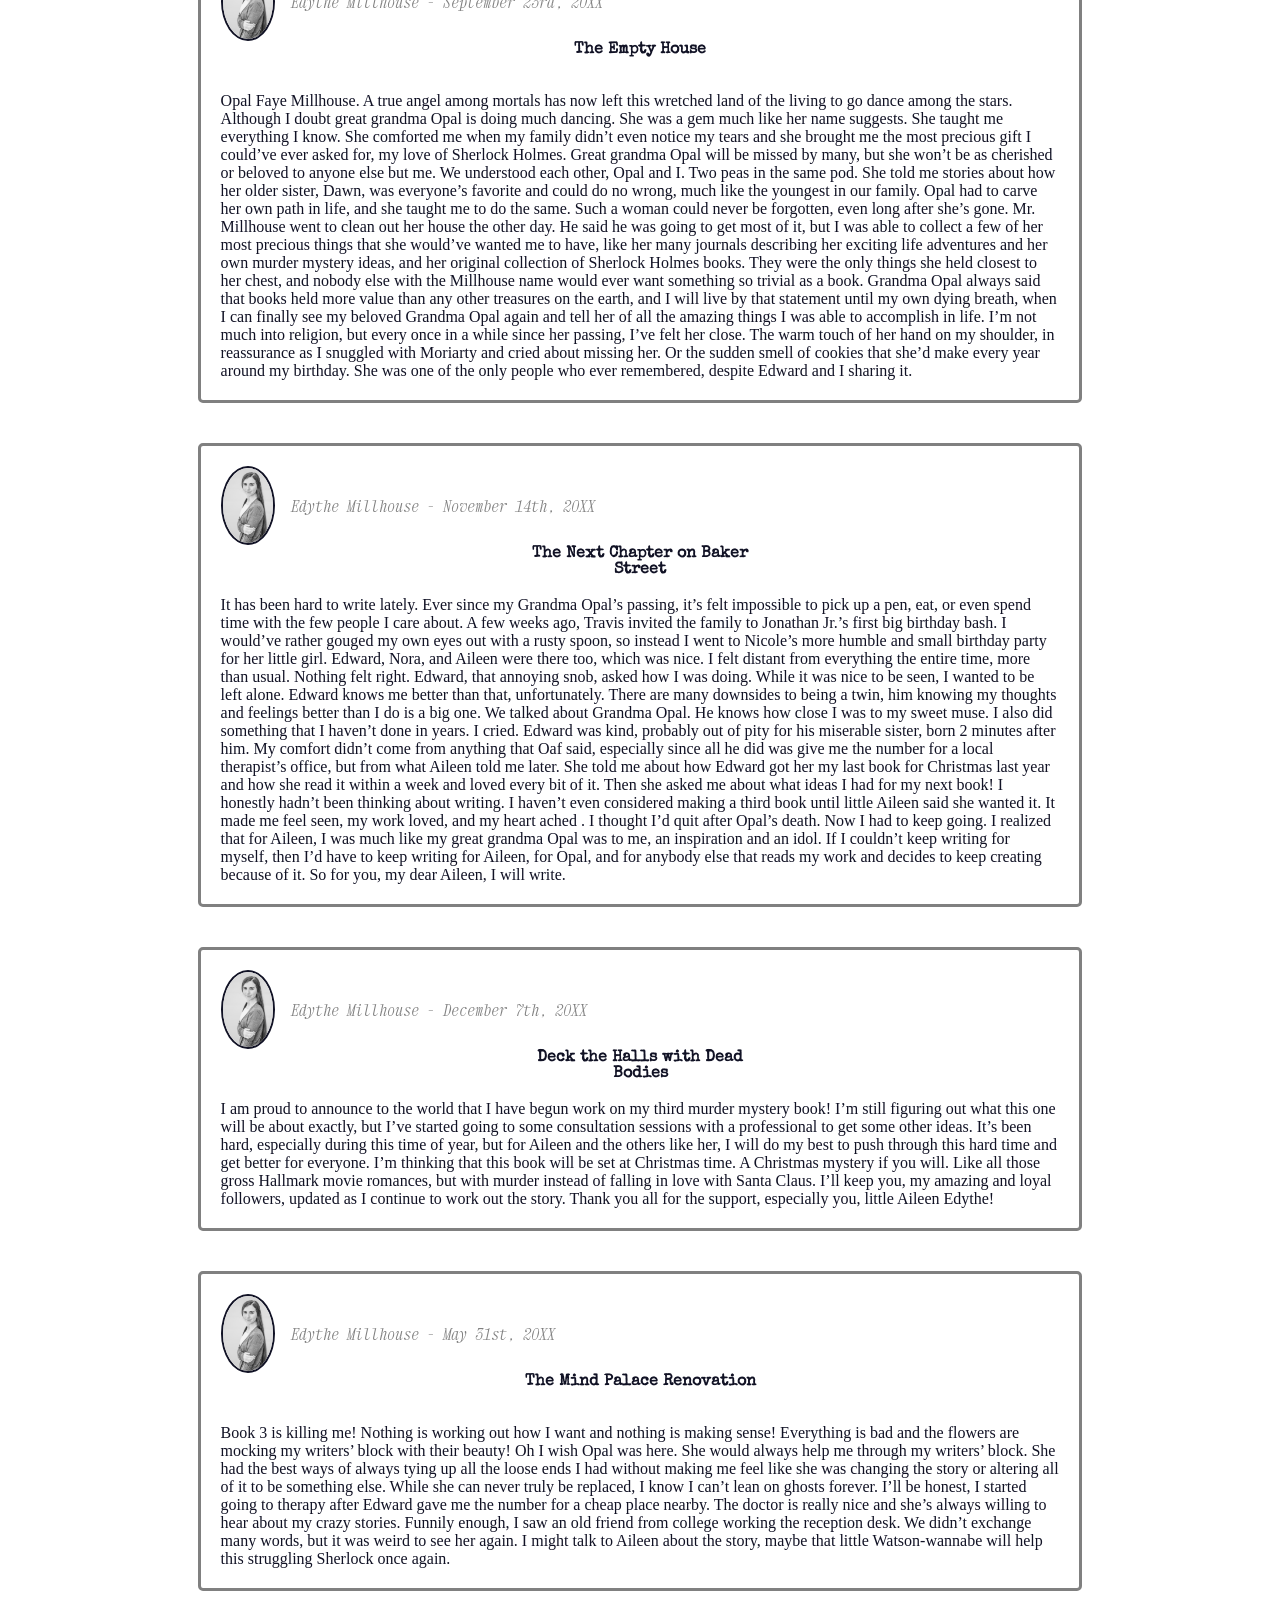
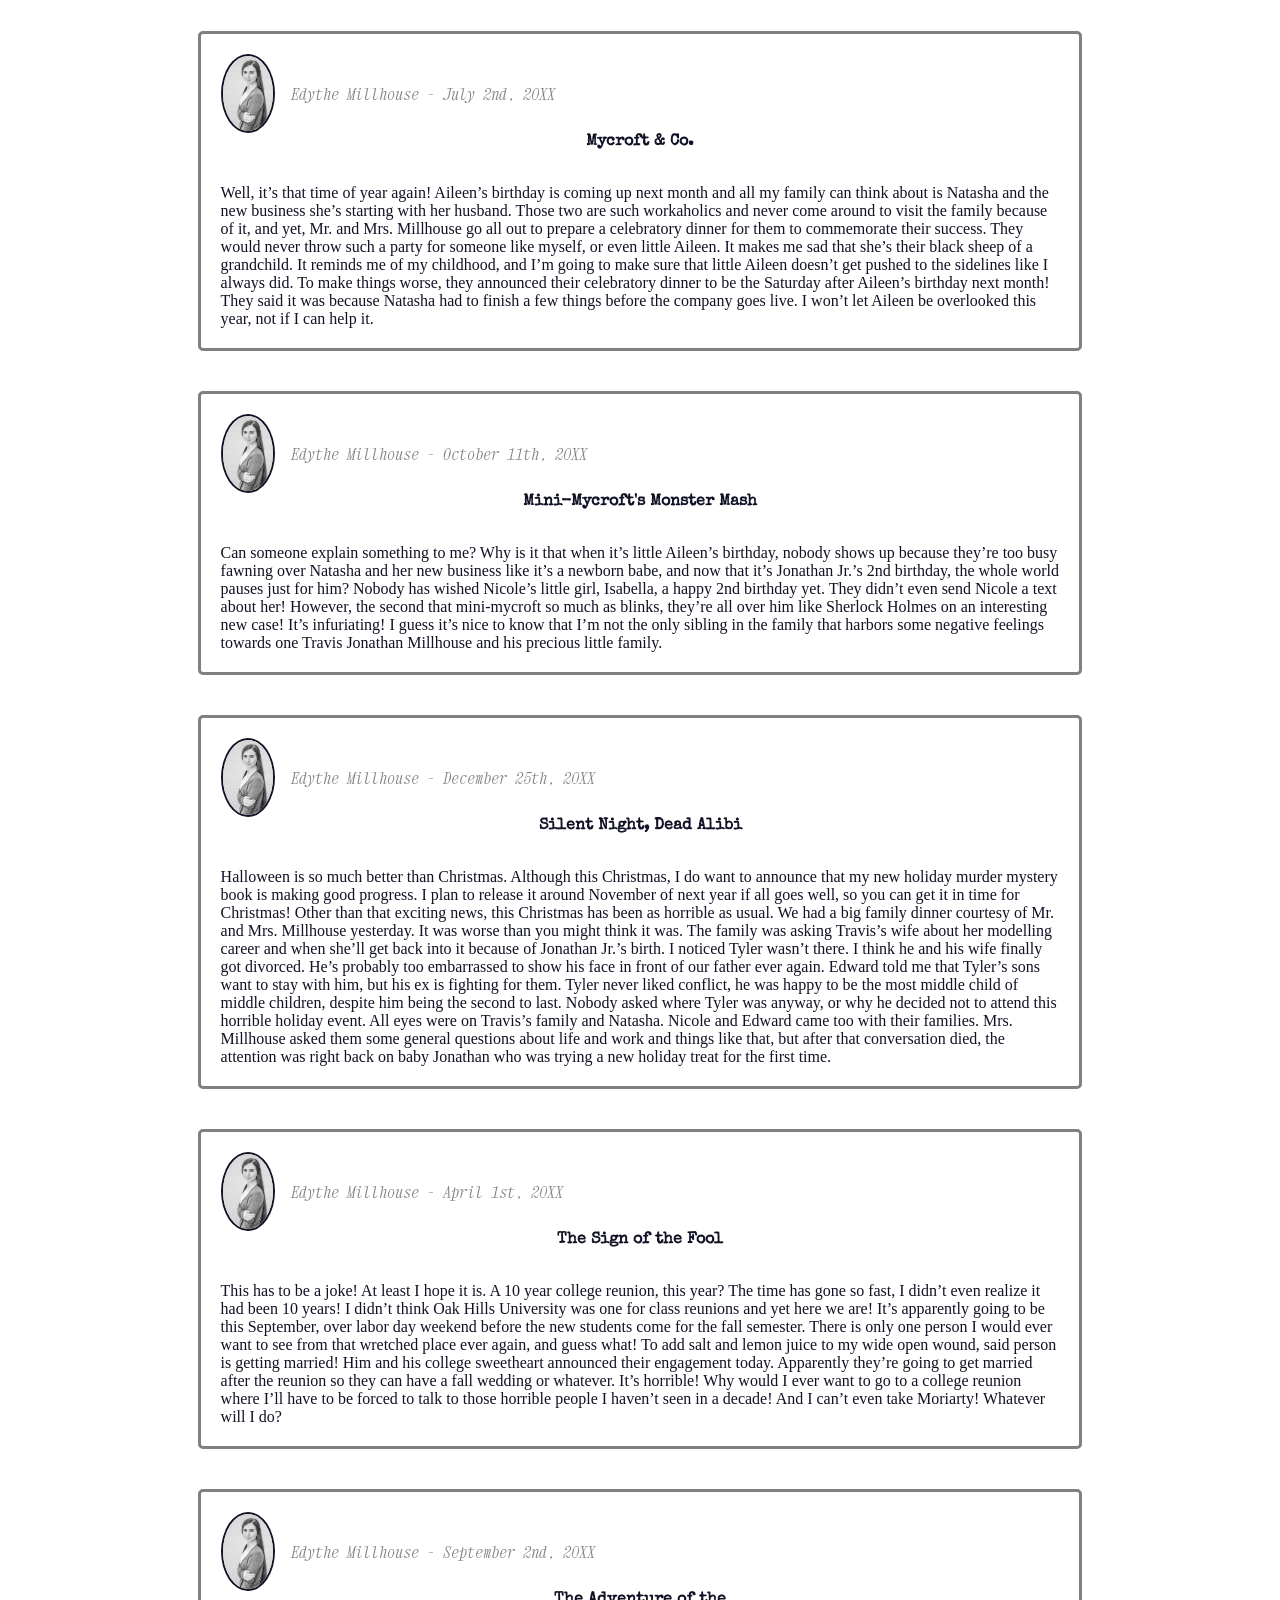
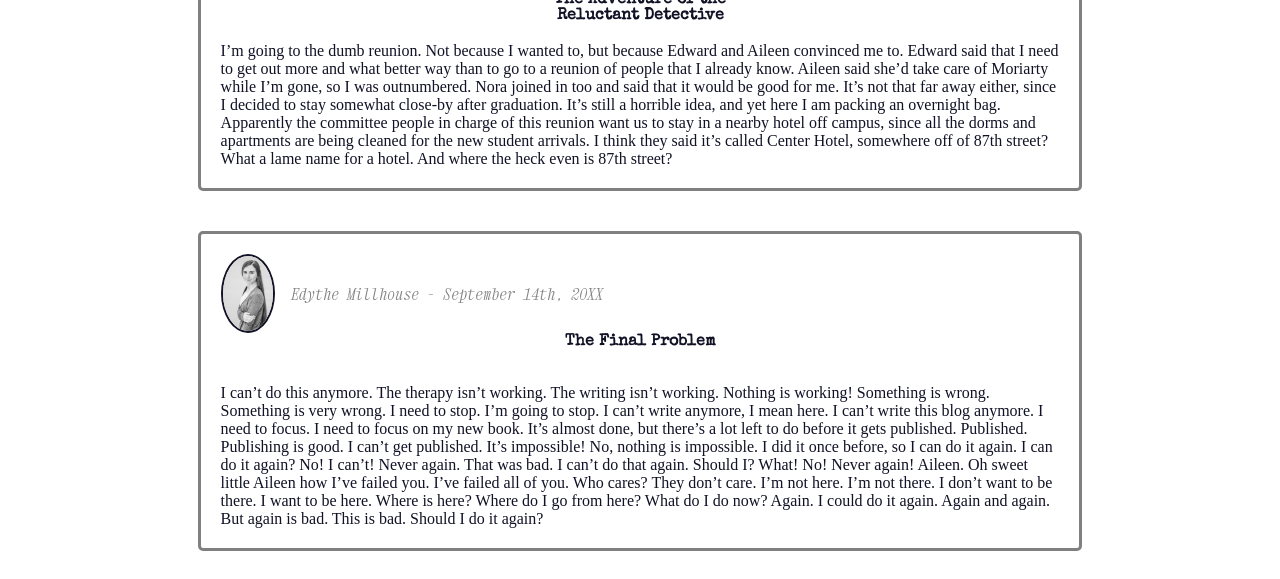
==== commit 3c8f0099: "profpic" ====
--- a/html/blog.html
+++ b/html/blog.html
@@ -33,8 +33,9 @@
         </div>
 
         <div id="blog">
-            <img id="profile" src="../images/edytheprofilepic.jpeg" href="../images/edytheprofilepic.jpeg"
-                target="_blank">
+            <a id="profilecontent" href="../images/edytheprofilepic.jpeg" target="_blank">
+                <img id="profile" src="../images/edytheprofilepic.jpeg">
+            </a>
             <h4>Edythe Millhouse - January 19th, 20XX</h4>
             <p id="blogtitle">The Cat's Afoot</p>
             <p>
@@ -49,8 +50,9 @@
         </div>
 
         <div id="blog">
-            <img id="profile" src="../images/edytheprofilepic.jpeg" href="../images/edytheprofilepic.jpeg"
-                target="_blank">
+            <a id="profilecontent" href="../images/edytheprofilepic.jpeg" target="_blank">
+                <img id="profile" src="../images/edytheprofilepic.jpeg">
+            </a>
             <h4>Edythe Millhouse - February 2nd, 20XX</h4>
             <p id="blogtitle">A Scandal in Re-Writes</p>
             <p>
@@ -68,8 +70,9 @@
         </div>
 
         <div id="blog">
-            <img id="profile" src="../images/edytheprofilepic.jpeg" href="../images/edytheprofilepic.jpeg"
-                target="_blank">
+            <a id="profilecontent" href="../images/edytheprofilepic.jpeg" target="_blank">
+                <img id="profile" src="../images/edytheprofilepic.jpeg">
+            </a>
             <h4>Edythe Millhouse - March 11th, 20XX</h4>
             <p id="blogtitle">5 Mycrofts, 1 Sherlock</p>
             <p>
@@ -92,8 +95,9 @@
         </div>
 
         <div id="blog">
-            <img id="profile" src="../images/edytheprofilepic.jpeg" href="../images/edytheprofilepic.jpeg"
-                target="_blank">
+            <a id="profilecontent" href="../images/edytheprofilepic.jpeg" target="_blank">
+                <img id="profile" src="../images/edytheprofilepic.jpeg">
+            </a>
             <h4>Edythe Millhouse - August 15th, 20XX</h4>
             <p id="blogtitle">Happy Birthday, My Little Watson</p>
             <p>
@@ -113,8 +117,9 @@
         </div>
 
         <div id="blog">
-            <img id="profile" src="../images/edytheprofilepic.jpeg" href="../images/edytheprofilepic.jpeg"
-                target="_blank">
+            <a id="profilecontent" href="../images/edytheprofilepic.jpeg" target="_blank">
+                <img id="profile" src="../images/edytheprofilepic.jpeg">
+            </a>
             <h4>Edythe Millhouse - September 30th, 20XX</h4>
             <p id="blogtitle">A Study in Mycroft</p>
             <p>
@@ -136,8 +141,9 @@
         </div>
 
         <div id="blog">
-            <img id="profile" src="../images/edytheprofilepic.jpeg" href="../images/edytheprofilepic.jpeg"
-                target="_blank">
+            <a id="profilecontent" href="../images/edytheprofilepic.jpeg" target="_blank">
+                <img id="profile" src="../images/edytheprofilepic.jpeg">
+            </a>
             <h4>Edythe Millhouse - October 27th, 20XX</h4>
             <p id="blogtitle">The Hound of Baby-Ville</p>
             <p>
@@ -165,8 +171,9 @@
         </div>
 
         <div id="blog">
-            <img id="profile" src="../images/edytheprofilepic.jpeg" href="../images/edytheprofilepic.jpeg" target="_blank">
-                target="_blank">
+            <a id="profilecontent" href="../images/edytheprofilepic.jpeg" target="_blank">
+                <img id="profile" src="../images/edytheprofilepic.jpeg">
+            </a>
             <h4>Edythe Millhouse - December 5th, 20XX</h4>
             <p id="blogtitle">The Case of the Christmas Alibi</p>
             <p>
@@ -181,7 +188,9 @@
         </div>
 
         <div id="blog">
-            <img id="profile" src="../images/edytheprofilepic.jpeg" href="../images/edytheprofilepic.jpeg" target="_blank">
+            <a id="profilecontent" href="../images/edytheprofilepic.jpeg" target="_blank">
+                <img id="profile" src="../images/edytheprofilepic.jpeg">
+            </a>
             <h4>Edythe Millhouse - April 19th, 20XX</h4>
             <p id="blogtitle">Her Last Bow</p>
             <p>
@@ -195,7 +204,9 @@
         </div>
 
         <div id="blog">
-            <img id="profile" src="../images/edytheprofilepic.jpeg" href="../images/edytheprofilepic.jpeg" target="_blank">
+            <a id="profilecontent" href="../images/edytheprofilepic.jpeg" target="_blank">
+                <img id="profile" src="../images/edytheprofilepic.jpeg">
+            </a>
             <h4>Edythe Millhouse - September 23rd, 20XX</h4>
             <p id="blogtitle">The Empty House</p>
             <p>
@@ -236,7 +247,9 @@
         </div>
 
         <div id="blog">
-            <img id="profile" src="../images/edytheprofilepic.jpeg" href="../images/edytheprofilepic.jpeg" target="_blank">
+            <a id="profilecontent" href="../images/edytheprofilepic.jpeg" target="_blank">
+                <img id="profile" src="../images/edytheprofilepic.jpeg">
+            </a>
             <h4>Edythe Millhouse - November 14th, 20XX</h4>
             <p id="blogtitle">The Next Chapter on Baker Street</p>
             <p>
@@ -274,7 +287,9 @@
         </div>
 
         <div id="blog">
-            <img id="profile" src="../images/edytheprofilepic.jpeg" href="../images/edytheprofilepic.jpeg" target="_blank">
+            <a id="profilecontent" href="../images/edytheprofilepic.jpeg" target="_blank">
+                <img id="profile" src="../images/edytheprofilepic.jpeg">
+            </a>
             <h4>Edythe Millhouse - December 7th, 20XX</h4>
             <p id="blogtitle">Deck the Halls with Dead Bodies</p>
             <p>
@@ -294,7 +309,9 @@
         </div>
 
         <div id="blog">
-            <img id="profile" src="../images/edytheprofilepic.jpeg" href="../images/edytheprofilepic.jpeg" target="_blank">
+            <a id="profilecontent" href="../images/edytheprofilepic.jpeg" target="_blank">
+                <img id="profile" src="../images/edytheprofilepic.jpeg">
+            </a>
             <h4>Edythe Millhouse - May 31st, 20XX</h4>
             <p id="blogtitle">The Mind Palace Renovation</p>
             <p>
@@ -317,7 +334,9 @@
         </div>
 
         <div id="blog">
-            <img id="profile" src="../images/edytheprofilepic.jpeg" href="../images/edytheprofilepic.jpeg" target="_blank">
+            <a id="profilecontent" href="../images/edytheprofilepic.jpeg" target="_blank">
+                <img id="profile" src="../images/edytheprofilepic.jpeg">
+            </a>
             <h4>Edythe Millhouse - July 2nd, 20XX</h4>
             <p id="blogtitle">Mycroft & Co.</p>
             <p>
@@ -341,7 +360,9 @@
         </div>
 
         <div id="blog">
-            <img id="profile" src="../images/edytheprofilepic.jpeg" href="../images/edytheprofilepic.jpeg" target="_blank">
+            <a id="profilecontent" href="../images/edytheprofilepic.jpeg" target="_blank">
+                <img id="profile" src="../images/edytheprofilepic.jpeg">
+            </a>
             <h4>Edythe Millhouse - October 11th, 20XX</h4>
             <p id="blogtitle">Mini-Mycroft's Monster Mash</p>
             <p>
@@ -360,7 +381,9 @@
         </div>
 
         <div id="blog">
-            <img id="profile" src="../images/edytheprofilepic.jpeg" href="../images/edytheprofilepic.jpeg" target="_blank">
+            <a id="profilecontent" href="../images/edytheprofilepic.jpeg" target="_blank">
+                <img id="profile" src="../images/edytheprofilepic.jpeg">
+            </a>
             <h4>Edythe Millhouse - December 25th, 20XX</h4>
             <p id="blogtitle">Silent Night, Dead Alibi</p>
             <p>
@@ -392,7 +415,9 @@
         </div>
 
         <div id="blog">
-            <img id="profile" src="../images/edytheprofilepic.jpeg" href="../images/edytheprofilepic.jpeg" target="_blank">
+            <a id="profilecontent" href="../images/edytheprofilepic.jpeg" target="_blank">
+                <img id="profile" src="../images/edytheprofilepic.jpeg">
+            </a>
             <h4>Edythe Millhouse - April 1st, 20XX</h4>
             <p id="blogtitle">The Sign of the Fool</p>
             <p>
@@ -413,7 +438,9 @@
         </div>
 
         <div id="blog">
-            <img id="profile" src="../images/edytheprofilepic.jpeg" href="../images/edytheprofilepic.jpeg" target="_blank">
+            <a id="profilecontent" href="../images/edytheprofilepic.jpeg" target="_blank">
+                <img id="profile" src="../images/edytheprofilepic.jpeg">
+            </a>
             <h4>Edythe Millhouse - September 2nd, 20XX</h4>
             <p id="blogtitle">The Adventure of the Reluctant Detective</p>
             <p>
@@ -433,7 +460,9 @@
             </p>
         </div>
         <div id="blog">
-            <img id="profile" src="../images/edytheprofilepic.jpeg" href="../images/edytheprofilepic.jpeg" target="_blank">
+            <a id="profilecontent" href="../images/edytheprofilepic.jpeg" target="_blank">
+                <img id="profile" src="../images/edytheprofilepic.jpeg">
+            </a>
             <h4>Edythe Millhouse - September 14th, 20XX</h4>
             <p id="blogtitle">The Final Problem</p>
             <p>
--- a/styles/rrstyles.css
+++ b/styles/rrstyles.css
@@ -43,7 +43,38 @@
 }
 
 /*Index Page*/
-
+#indexbody {
+    background-color: #111225;
+}
+
+#indexmain {
+    background-color:#FFF4CC;
+    padding: 20px;
+    margin: 5% 10% 5% 10%;
+}
+
+#creditbody {
+    display: flex;
+    flex-direction: row;
+    flex-wrap: wrap;
+    align-items: center;
+    justify-content: center;
+    text-align: center;
+}
+
+#maddy, #lucy, #jaylie, #carter, #sophie, #autumn, #robyn {
+    border: solid #111225 5px;
+    border-radius: 5px;
+    margin: 10px;
+}
+
+#credits {
+    height: 200px;
+    border: solid #111225 2px;
+    border-radius: 2px;
+    margin: 10px;
+
+}
 
 /*Obituary Page*/
 #obitback {
@@ -66,7 +97,7 @@
 }
 
 #obituarybody {
-    background-color: #ccbb7f;
+    background-color: #E9D795;
     margin: 5% 10% 5% 10%;
     display: flex;
     flex-flow: column wrap;
@@ -167,20 +198,23 @@
     grid-template-columns: 1fr 1fr 1fr 1fr 1fr 1fr;
 }
 
-#profile {
+#profile, #profilecontent {
     grid-row: 1;
     grid-column: 1;
     border-radius: 100%;
     width: 50px;
     margin: 10px;
+}
+
+#profile {
     border: solid #111225 2px;
 }
 
 h4{
     grid-row: 1;
     grid-column: 1/5;
-    margin: 40px;
-    margin-left: 80px;
+    margin: 50px;
+    margin-left: 90px;
     font-family: "Xanh Mono", serif;
     font-weight: lighter;
     font-style: italic;
